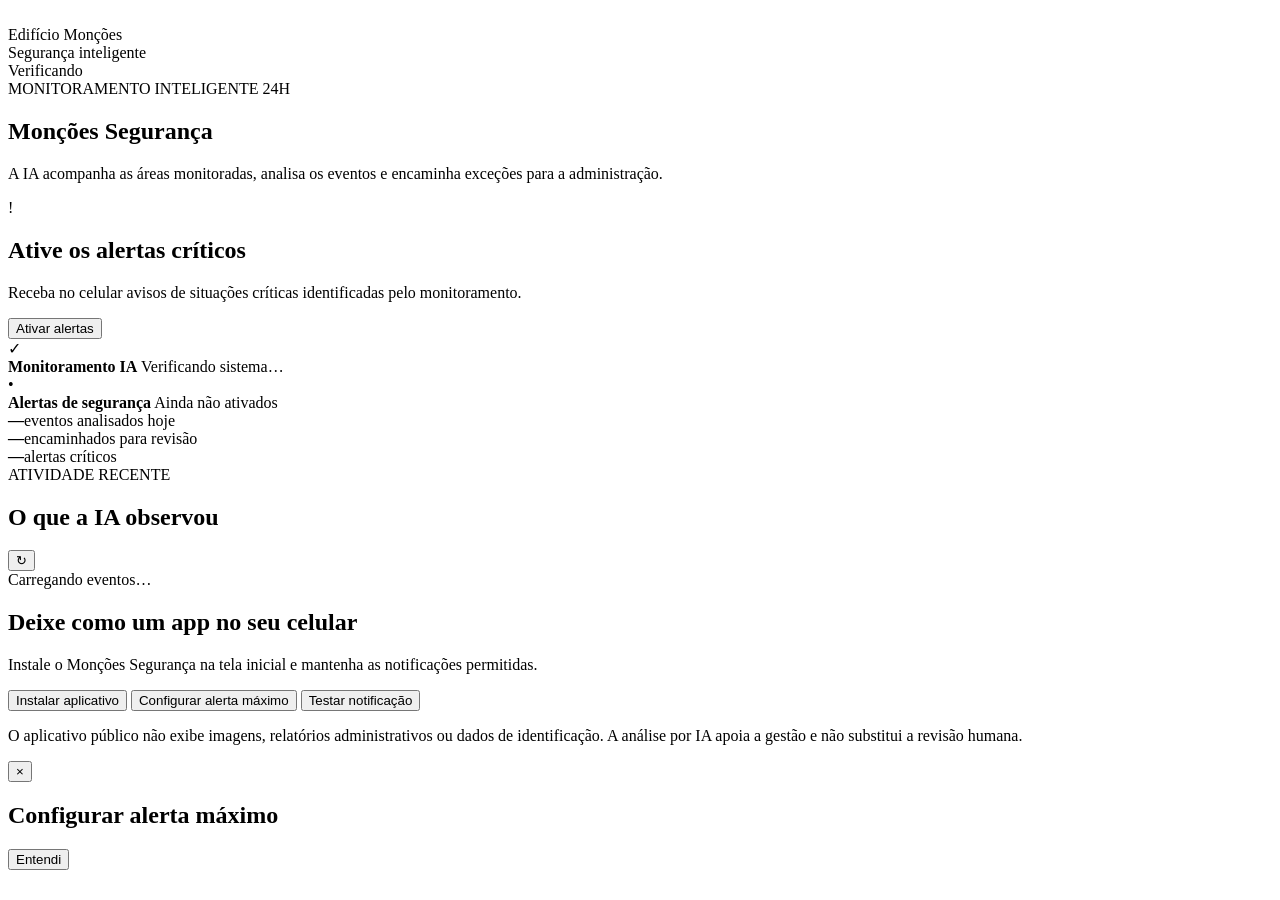
==== moncoes-alertas-pwa/static/resident/index.html @ 3ec7fb37 "Add resident Moncoes Seguranca PWA" ====
<!doctype html>
<html lang="pt-BR">
<head>
  <meta charset="utf-8">
  <meta name="viewport" content="width=device-width,initial-scale=1,viewport-fit=cover">
  <meta name="theme-color" content="#f6f8fb">
  <meta name="apple-mobile-web-app-capable" content="yes">
  <meta name="apple-mobile-web-app-status-bar-style" content="default">
  <meta name="apple-mobile-web-app-title" content="Monções Segurança">
  <title>Monções Segurança</title>
  <link rel="manifest" href="/seguranca/manifest.webmanifest">
  <link rel="icon" href="/seguranca/icon.svg">
  <link rel="apple-touch-icon" href="/seguranca/icon.svg">
  <link rel="stylesheet" href="/static/resident/style.css">
</head>
<body>
  <main class="app-shell">
    <header class="topbar">
      <div class="brand">
        <img src="/seguranca/icon.svg" alt="" class="brand-logo">
        <div>
          <div class="brand-name">Edifício Monções</div>
          <div class="brand-sub">Segurança inteligente</div>
        </div>
      </div>
      <span id="liveBadge" class="live-badge checking"><span class="pulse"></span>Verificando</span>
    </header>

    <section class="hero">
      <div class="hero-kicker">MONITORAMENTO INTELIGENTE 24H</div>
      <h1>Monções Segurança</h1>
      <p>A IA acompanha as áreas monitoradas, analisa os eventos e encaminha exceções para a administração.</p>
    </section>

    <section id="pushCard" class="push-card">
      <div class="push-icon" id="pushIcon">!</div>
      <div class="push-copy">
        <h2 id="pushTitle">Ative os alertas críticos</h2>
        <p id="pushText">Receba no celular avisos de situações críticas identificadas pelo monitoramento.</p>
      </div>
      <button id="pushBtn" class="primary-btn">Ativar alertas</button>
    </section>

    <section class="status-grid">
      <article class="status-card">
        <span class="status-icon ok">✓</span>
        <div>
          <strong id="monitorTitle">Monitoramento IA</strong>
          <span id="monitorText">Verificando sistema…</span>
        </div>
      </article>
      <article class="status-card">
        <span id="notificationCheck" class="status-icon neutral">•</span>
        <div>
          <strong>Alertas de segurança</strong>
          <span id="notificationText">Ainda não ativados</span>
        </div>
      </article>
    </section>

    <section class="metrics">
      <article><strong id="metricAnalyzed">—</strong><span>eventos analisados hoje</span></article>
      <article><strong id="metricReview">—</strong><span>encaminhados para revisão</span></article>
      <article><strong id="metricCritical">—</strong><span>alertas críticos</span></article>
    </section>

    <section class="feed-section">
      <div class="section-head">
        <div>
          <span class="eyebrow">ATIVIDADE RECENTE</span>
          <h2>O que a IA observou</h2>
        </div>
        <button id="refreshBtn" class="icon-btn" aria-label="Atualizar">↻</button>
      </div>
      <div id="events" class="event-list">
        <div class="loading-card">Carregando eventos…</div>
      </div>
    </section>

    <section class="setup-section">
      <h2>Deixe como um app no seu celular</h2>
      <p>Instale o Monções Segurança na tela inicial e mantenha as notificações permitidas.</p>
      <div class="setup-actions">
        <button id="installBtn" class="secondary-btn">Instalar aplicativo</button>
        <button id="maxAlertBtn" class="text-btn">Configurar alerta máximo</button>
        <button id="testBtn" class="text-btn hidden">Testar notificação</button>
      </div>
    </section>

    <footer>
      <p>O aplicativo público não exibe imagens, relatórios administrativos ou dados de identificação. A análise por IA apoia a gestão e não substitui a revisão humana.</p>
    </footer>
  </main>

  <div id="modal" class="modal hidden" role="dialog" aria-modal="true" aria-labelledby="modalTitle">
    <div class="modal-card">
      <button id="closeModal" class="modal-close" aria-label="Fechar">×</button>
      <h2 id="modalTitle">Configurar alerta máximo</h2>
      <div id="modalBody"></div>
      <button id="modalOk" class="primary-btn">Entendi</button>
    </div>
  </div>

  <script src="/static/resident/app.js" defer></script>
</body>
</html>
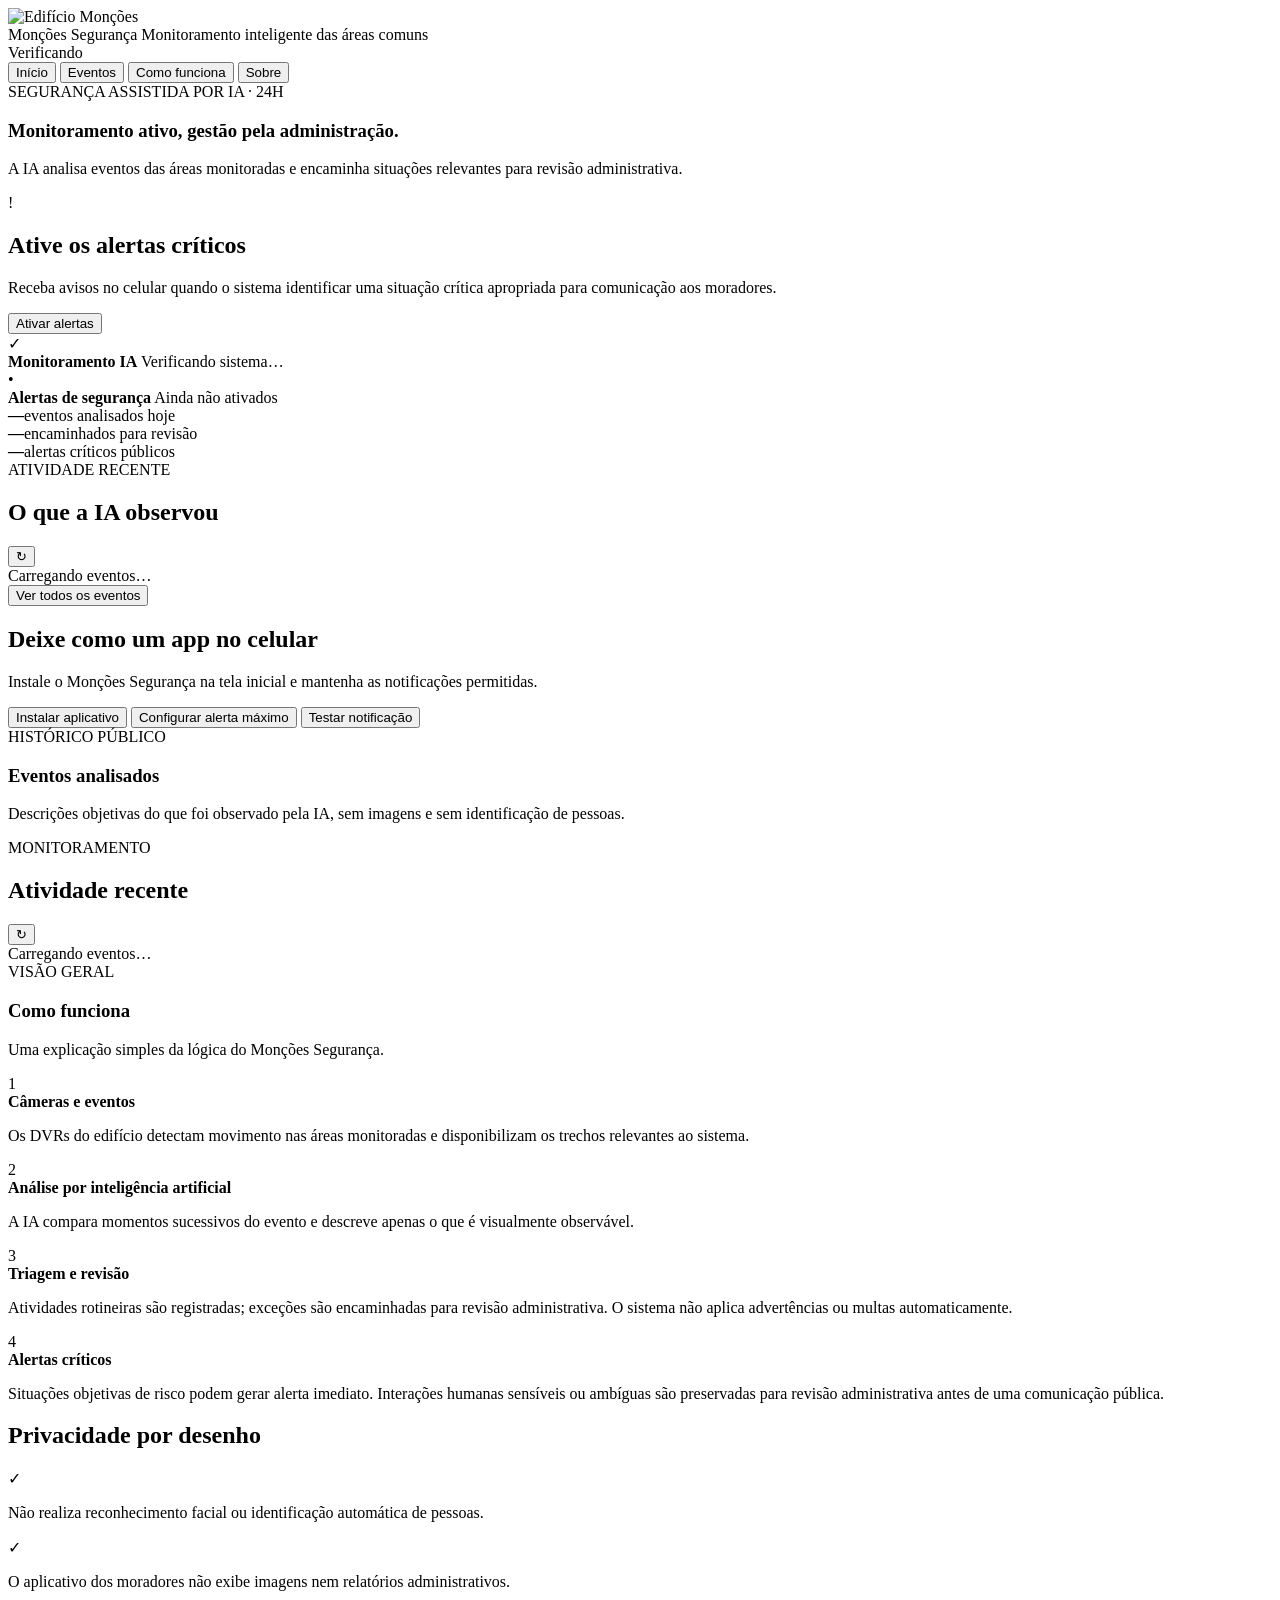
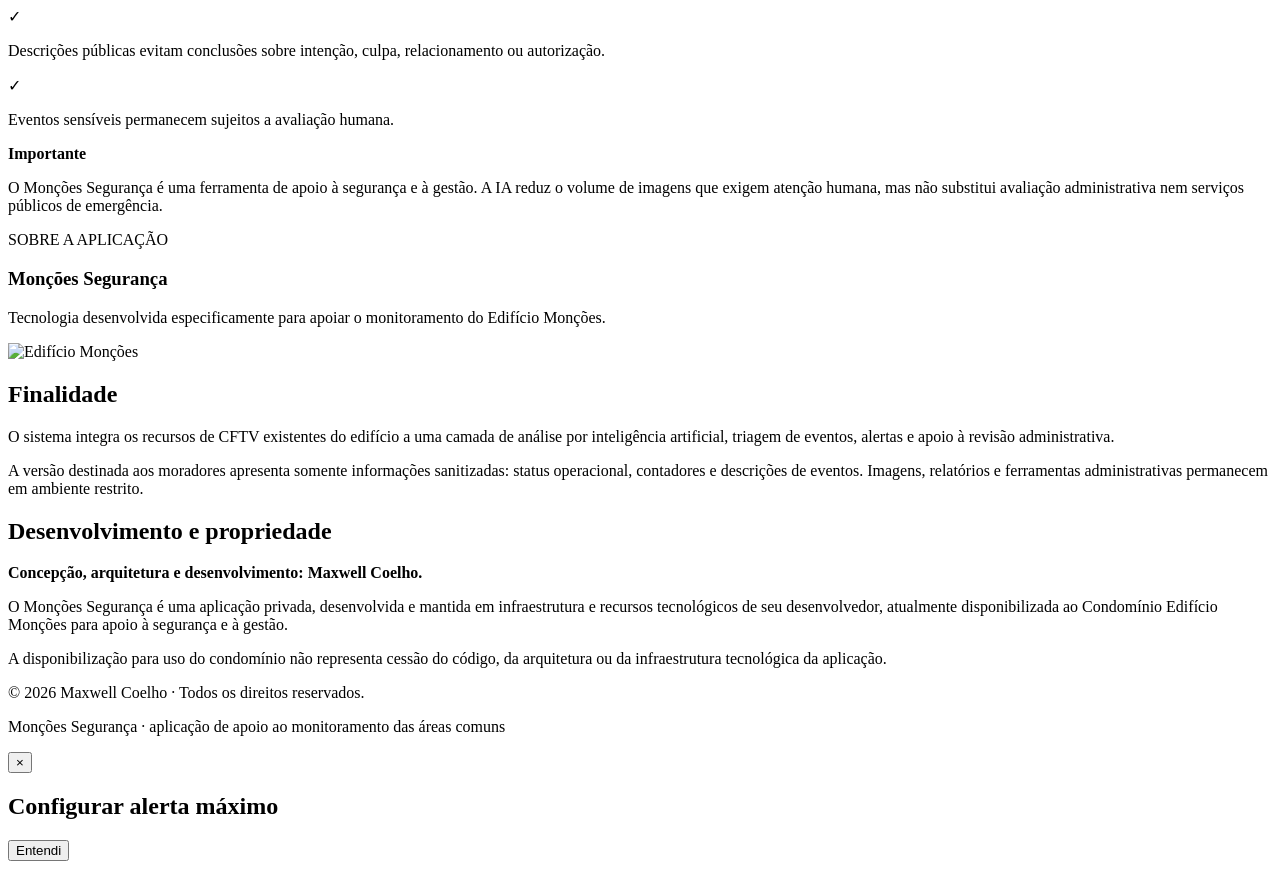
==== commit 3ba1ea3b: "Add branded resident app tabs and ownership information" ====
--- a/moncoes-alertas-pwa/static/resident/index.html
+++ b/moncoes-alertas-pwa/static/resident/index.html
@@ -3,7 +3,7 @@
 <head>
   <meta charset="utf-8">
   <meta name="viewport" content="width=device-width,initial-scale=1,viewport-fit=cover">
-  <meta name="theme-color" content="#f6f8fb">
+  <meta name="theme-color" content="#ede7e1">
   <meta name="apple-mobile-web-app-capable" content="yes">
   <meta name="apple-mobile-web-app-status-bar-style" content="default">
   <meta name="apple-mobile-web-app-title" content="Monções Segurança">
@@ -15,80 +15,159 @@
 </head>
 <body>
   <main class="app-shell">
-    <header class="topbar">
-      <div class="brand">
-        <img src="/seguranca/icon.svg" alt="" class="brand-logo">
+    <header class="identity-card">
+      <img src="/static/resident/brand-logo.svg" alt="Edifício Monções" class="official-logo">
+      <div class="identity-row">
         <div>
-          <div class="brand-name">Edifício Monções</div>
-          <div class="brand-sub">Segurança inteligente</div>
+          <span class="product-name">Monções Segurança</span>
+          <span class="product-sub">Monitoramento inteligente das áreas comuns</span>
         </div>
+        <span id="liveBadge" class="live-badge checking"><span class="pulse"></span>Verificando</span>
       </div>
-      <span id="liveBadge" class="live-badge checking"><span class="pulse"></span>Verificando</span>
     </header>
 
-    <section class="hero">
-      <div class="hero-kicker">MONITORAMENTO INTELIGENTE 24H</div>
-      <h1>Monções Segurança</h1>
-      <p>A IA acompanha as áreas monitoradas, analisa os eventos e encaminha exceções para a administração.</p>
+    <nav class="tabbar" aria-label="Navegação principal">
+      <button class="tab active" data-tab="inicio">Início</button>
+      <button class="tab" data-tab="eventos">Eventos</button>
+      <button class="tab" data-tab="como">Como funciona</button>
+      <button class="tab" data-tab="sobre">Sobre</button>
+    </nav>
+
+    <section class="tab-panel active" data-panel="inicio">
+      <section class="hero">
+        <span class="eyebrow">SEGURANÇA ASSISTIDA POR IA · 24H</span>
+        <h1>Monitoramento ativo, gestão pela administração.</h1>
+        <p>A IA analisa eventos das áreas monitoradas e encaminha situações relevantes para revisão administrativa.</p>
+      </section>
+
+      <section id="pushCard" class="push-card">
+        <div class="push-icon" id="pushIcon">!</div>
+        <div class="push-copy">
+          <h2 id="pushTitle">Ative os alertas críticos</h2>
+          <p id="pushText">Receba avisos no celular quando o sistema identificar uma situação crítica apropriada para comunicação aos moradores.</p>
+        </div>
+        <button id="pushBtn" class="primary-btn">Ativar alertas</button>
+      </section>
+
+      <section class="status-grid">
+        <article class="status-card">
+          <span class="status-icon ok">✓</span>
+          <div>
+            <strong id="monitorTitle">Monitoramento IA</strong>
+            <span id="monitorText">Verificando sistema…</span>
+          </div>
+        </article>
+        <article class="status-card">
+          <span id="notificationCheck" class="status-icon neutral">•</span>
+          <div>
+            <strong>Alertas de segurança</strong>
+            <span id="notificationText">Ainda não ativados</span>
+          </div>
+        </article>
+      </section>
+
+      <section class="metrics">
+        <article><strong id="metricAnalyzed">—</strong><span>eventos analisados hoje</span></article>
+        <article><strong id="metricReview">—</strong><span>encaminhados para revisão</span></article>
+        <article><strong id="metricCritical">—</strong><span>alertas críticos públicos</span></article>
+      </section>
+
+      <section class="feed-section">
+        <div class="section-head">
+          <div><span class="eyebrow">ATIVIDADE RECENTE</span><h2>O que a IA observou</h2></div>
+          <button id="homeRefreshBtn" class="icon-btn" aria-label="Atualizar">↻</button>
+        </div>
+        <div id="homeEvents" class="event-list"><div class="loading-card">Carregando eventos…</div></div>
+        <button id="seeAllBtn" class="wide-link">Ver todos os eventos</button>
+      </section>
+
+      <section class="setup-section">
+        <h2>Deixe como um app no celular</h2>
+        <p>Instale o Monções Segurança na tela inicial e mantenha as notificações permitidas.</p>
+        <div class="setup-actions">
+          <button id="installBtn" class="secondary-btn">Instalar aplicativo</button>
+          <button id="maxAlertBtn" class="text-btn">Configurar alerta máximo</button>
+          <button id="testBtn" class="text-btn hidden">Testar notificação</button>
+        </div>
+      </section>
     </section>
 
-    <section id="pushCard" class="push-card">
-      <div class="push-icon" id="pushIcon">!</div>
-      <div class="push-copy">
-        <h2 id="pushTitle">Ative os alertas críticos</h2>
-        <p id="pushText">Receba no celular avisos de situações críticas identificadas pelo monitoramento.</p>
-      </div>
-      <button id="pushBtn" class="primary-btn">Ativar alertas</button>
+    <section class="tab-panel" data-panel="eventos">
+      <section class="page-title">
+        <span class="eyebrow">HISTÓRICO PÚBLICO</span>
+        <h1>Eventos analisados</h1>
+        <p>Descrições objetivas do que foi observado pela IA, sem imagens e sem identificação de pessoas.</p>
+      </section>
+      <section class="feed-section">
+        <div class="section-head">
+          <div><span class="eyebrow">MONITORAMENTO</span><h2>Atividade recente</h2></div>
+          <button id="refreshBtn" class="icon-btn" aria-label="Atualizar">↻</button>
+        </div>
+        <div id="events" class="event-list"><div class="loading-card">Carregando eventos…</div></div>
+      </section>
     </section>
 
-    <section class="status-grid">
-      <article class="status-card">
-        <span class="status-icon ok">✓</span>
-        <div>
-          <strong id="monitorTitle">Monitoramento IA</strong>
-          <span id="monitorText">Verificando sistema…</span>
+    <section class="tab-panel" data-panel="como">
+      <section class="page-title">
+        <span class="eyebrow">VISÃO GERAL</span>
+        <h1>Como funciona</h1>
+        <p>Uma explicação simples da lógica do Monções Segurança.</p>
+      </section>
+
+      <section class="info-card flow-card">
+        <div class="flow-step"><span>1</span><div><strong>Câmeras e eventos</strong><p>Os DVRs do edifício detectam movimento nas áreas monitoradas e disponibilizam os trechos relevantes ao sistema.</p></div></div>
+        <div class="flow-line"></div>
+        <div class="flow-step"><span>2</span><div><strong>Análise por inteligência artificial</strong><p>A IA compara momentos sucessivos do evento e descreve apenas o que é visualmente observável.</p></div></div>
+        <div class="flow-line"></div>
+        <div class="flow-step"><span>3</span><div><strong>Triagem e revisão</strong><p>Atividades rotineiras são registradas; exceções são encaminhadas para revisão administrativa. O sistema não aplica advertências ou multas automaticamente.</p></div></div>
+        <div class="flow-line"></div>
+        <div class="flow-step"><span>4</span><div><strong>Alertas críticos</strong><p>Situações objetivas de risco podem gerar alerta imediato. Interações humanas sensíveis ou ambíguas são preservadas para revisão administrativa antes de uma comunicação pública.</p></div></div>
+      </section>
+
+      <section class="info-card">
+        <h2>Privacidade por desenho</h2>
+        <div class="privacy-grid">
+          <div><span>✓</span><p>Não realiza reconhecimento facial ou identificação automática de pessoas.</p></div>
+          <div><span>✓</span><p>O aplicativo dos moradores não exibe imagens nem relatórios administrativos.</p></div>
+          <div><span>✓</span><p>Descrições públicas evitam conclusões sobre intenção, culpa, relacionamento ou autorização.</p></div>
+          <div><span>✓</span><p>Eventos sensíveis permanecem sujeitos a avaliação humana.</p></div>
         </div>
-      </article>
-      <article class="status-card">
-        <span id="notificationCheck" class="status-icon neutral">•</span>
-        <div>
-          <strong>Alertas de segurança</strong>
-          <span id="notificationText">Ainda não ativados</span>
-        </div>
-      </article>
+      </section>
+
+      <section class="info-card note-card">
+        <strong>Importante</strong>
+        <p>O Monções Segurança é uma ferramenta de apoio à segurança e à gestão. A IA reduz o volume de imagens que exigem atenção humana, mas não substitui avaliação administrativa nem serviços públicos de emergência.</p>
+      </section>
     </section>
 
-    <section class="metrics">
-      <article><strong id="metricAnalyzed">—</strong><span>eventos analisados hoje</span></article>
-      <article><strong id="metricReview">—</strong><span>encaminhados para revisão</span></article>
-      <article><strong id="metricCritical">—</strong><span>alertas críticos</span></article>
-    </section>
+    <section class="tab-panel" data-panel="sobre">
+      <section class="page-title">
+        <span class="eyebrow">SOBRE A APLICAÇÃO</span>
+        <h1>Monções Segurança</h1>
+        <p>Tecnologia desenvolvida especificamente para apoiar o monitoramento do Edifício Monções.</p>
+      </section>
 
-    <section class="feed-section">
-      <div class="section-head">
-        <div>
-          <span class="eyebrow">ATIVIDADE RECENTE</span>
-          <h2>O que a IA observou</h2>
-        </div>
-        <button id="refreshBtn" class="icon-btn" aria-label="Atualizar">↻</button>
-      </div>
-      <div id="events" class="event-list">
-        <div class="loading-card">Carregando eventos…</div>
-      </div>
-    </section>
+      <section class="about-identity">
+        <img src="/static/resident/brand-logo.svg" alt="Edifício Monções" class="about-logo">
+      </section>
 
-    <section class="setup-section">
-      <h2>Deixe como um app no seu celular</h2>
-      <p>Instale o Monções Segurança na tela inicial e mantenha as notificações permitidas.</p>
-      <div class="setup-actions">
-        <button id="installBtn" class="secondary-btn">Instalar aplicativo</button>
-        <button id="maxAlertBtn" class="text-btn">Configurar alerta máximo</button>
-        <button id="testBtn" class="text-btn hidden">Testar notificação</button>
-      </div>
+      <section class="info-card">
+        <h2>Finalidade</h2>
+        <p>O sistema integra os recursos de CFTV existentes do edifício a uma camada de análise por inteligência artificial, triagem de eventos, alertas e apoio à revisão administrativa.</p>
+        <p>A versão destinada aos moradores apresenta somente informações sanitizadas: status operacional, contadores e descrições de eventos. Imagens, relatórios e ferramentas administrativas permanecem em ambiente restrito.</p>
+      </section>
+
+      <section class="info-card ownership-card">
+        <h2>Desenvolvimento e propriedade</h2>
+        <p><strong>Concepção, arquitetura e desenvolvimento: Maxwell Coelho.</strong></p>
+        <p>O Monções Segurança é uma aplicação privada, desenvolvida e mantida em infraestrutura e recursos tecnológicos de seu desenvolvedor, atualmente disponibilizada ao Condomínio Edifício Monções para apoio à segurança e à gestão.</p>
+        <p>A disponibilização para uso do condomínio não representa cessão do código, da arquitetura ou da infraestrutura tecnológica da aplicação.</p>
+        <div class="copyright">© 2026 Maxwell Coelho · Todos os direitos reservados.</div>
+      </section>
     </section>
 
     <footer>
-      <p>O aplicativo público não exibe imagens, relatórios administrativos ou dados de identificação. A análise por IA apoia a gestão e não substitui a revisão humana.</p>
+      <p>Monções Segurança · aplicação de apoio ao monitoramento das áreas comuns</p>
     </footer>
   </main>
 
@@ -97,7 +176,7 @@
       <button id="closeModal" class="modal-close" aria-label="Fechar">×</button>
       <h2 id="modalTitle">Configurar alerta máximo</h2>
       <div id="modalBody"></div>
-      <button id="modalOk" class="primary-btn">Entendi</button>
+      <button id="modalOk" class="modal-primary">Entendi</button>
     </div>
   </div>
 
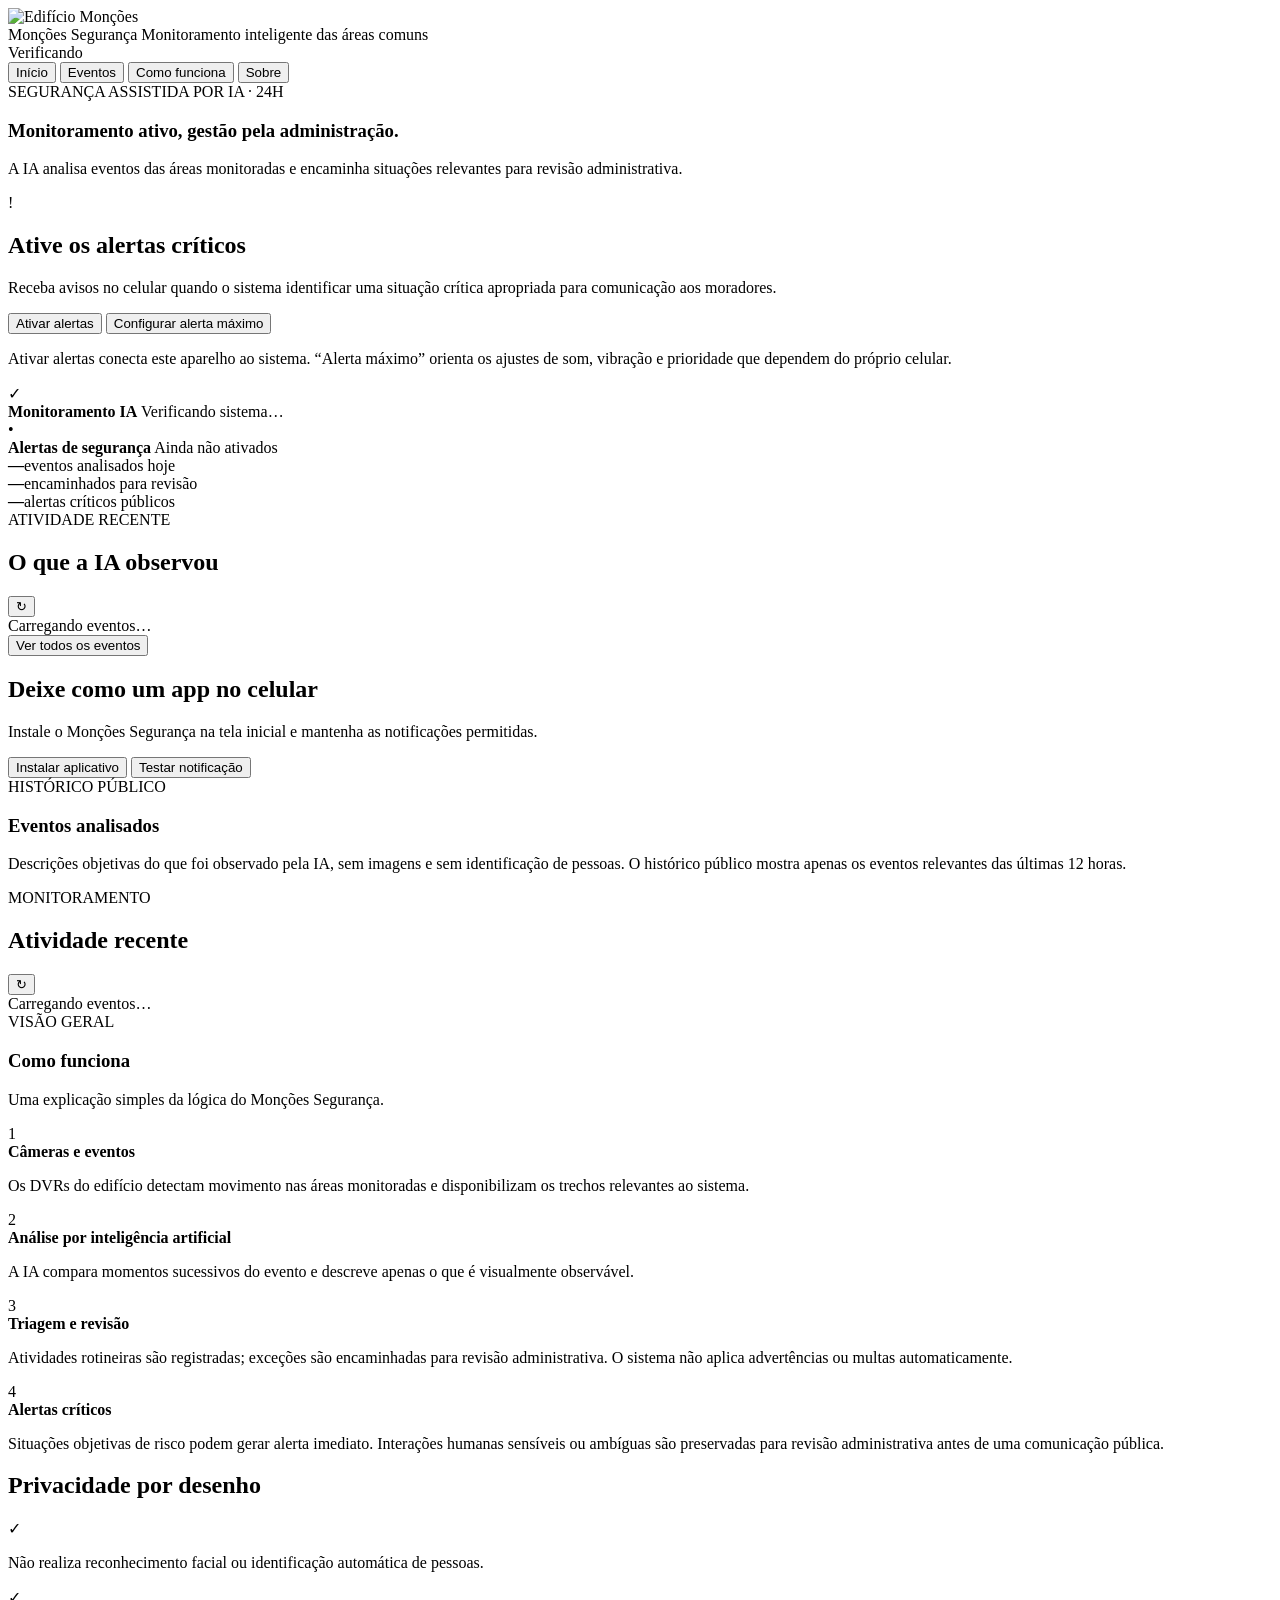
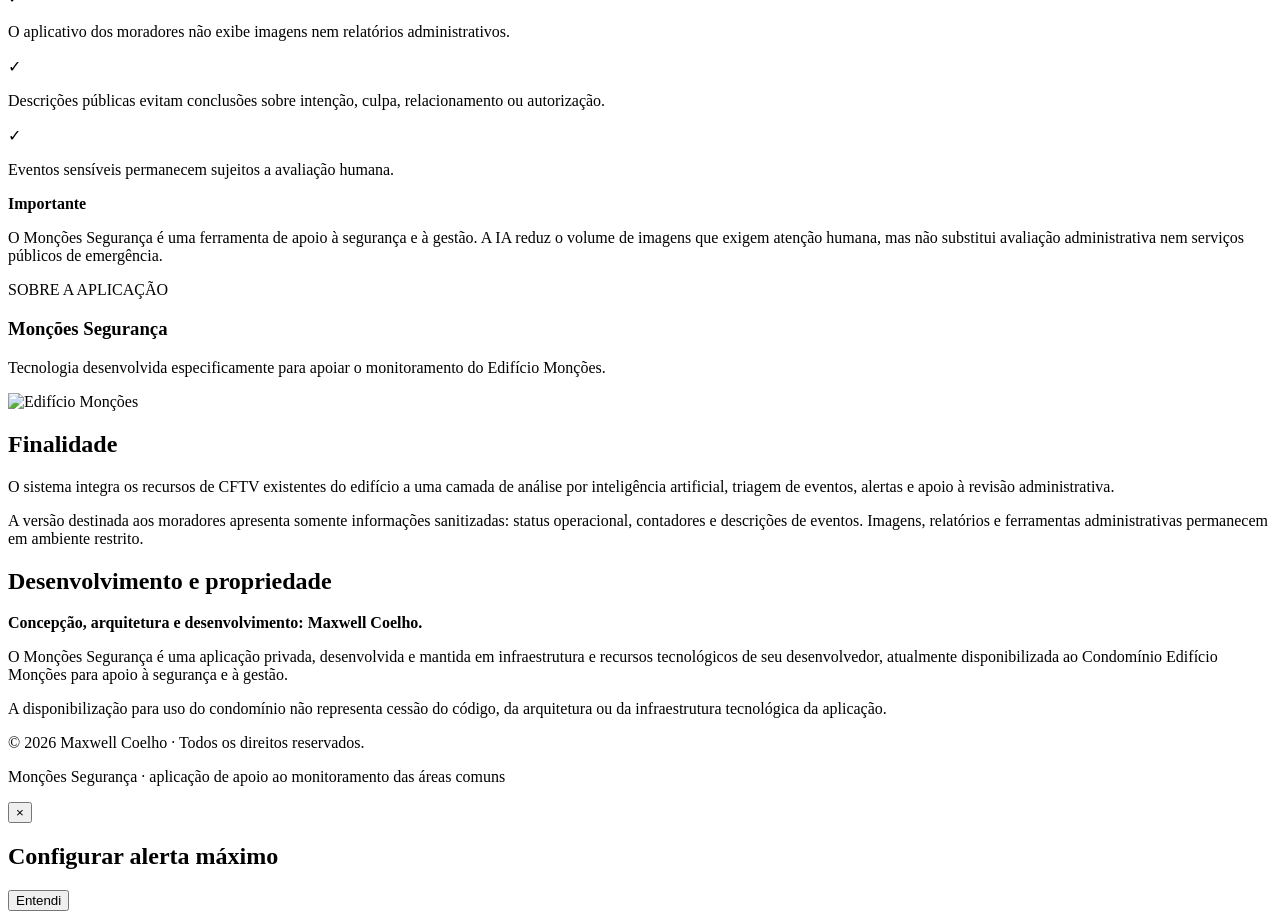
==== commit a41652ee: "Clarify resident notification controls and 12-hour event window" ====
--- a/moncoes-alertas-pwa/static/resident/index.html
+++ b/moncoes-alertas-pwa/static/resident/index.html
@@ -11,7 +11,7 @@
   <link rel="manifest" href="/seguranca/manifest.webmanifest">
   <link rel="icon" href="/seguranca/icon.svg">
   <link rel="apple-touch-icon" href="/seguranca/icon.svg">
-  <link rel="stylesheet" href="/static/resident/style.css">
+  <link rel="stylesheet" href="/static/resident/style.css?v=20260927-2">
 </head>
 <body>
   <main class="app-shell">
@@ -46,7 +46,11 @@
           <h2 id="pushTitle">Ative os alertas críticos</h2>
           <p id="pushText">Receba avisos no celular quando o sistema identificar uma situação crítica apropriada para comunicação aos moradores.</p>
         </div>
-        <button id="pushBtn" class="primary-btn">Ativar alertas</button>
+        <div class="push-actions">
+          <button id="pushBtn" class="primary-btn">Ativar alertas</button>
+          <button id="maxAlertBtn" class="max-alert-btn">Configurar alerta máximo</button>
+        </div>
+        <p class="push-note">Ativar alertas conecta este aparelho ao sistema. “Alerta máximo” orienta os ajustes de som, vibração e prioridade que dependem do próprio celular.</p>
       </section>
 
       <section class="status-grid">
@@ -86,7 +90,6 @@
         <p>Instale o Monções Segurança na tela inicial e mantenha as notificações permitidas.</p>
         <div class="setup-actions">
           <button id="installBtn" class="secondary-btn">Instalar aplicativo</button>
-          <button id="maxAlertBtn" class="text-btn">Configurar alerta máximo</button>
           <button id="testBtn" class="text-btn hidden">Testar notificação</button>
         </div>
       </section>
@@ -96,7 +99,7 @@
       <section class="page-title">
         <span class="eyebrow">HISTÓRICO PÚBLICO</span>
         <h1>Eventos analisados</h1>
-        <p>Descrições objetivas do que foi observado pela IA, sem imagens e sem identificação de pessoas.</p>
+        <p>Descrições objetivas do que foi observado pela IA, sem imagens e sem identificação de pessoas. O histórico público mostra apenas os eventos relevantes das últimas 12 horas.</p>
       </section>
       <section class="feed-section">
         <div class="section-head">
@@ -180,6 +183,6 @@
     </div>
   </div>
 
-  <script src="/static/resident/app.js" defer></script>
+  <script src="/static/resident/app.js?v=20260927-2" defer></script>
 </body>
 </html>
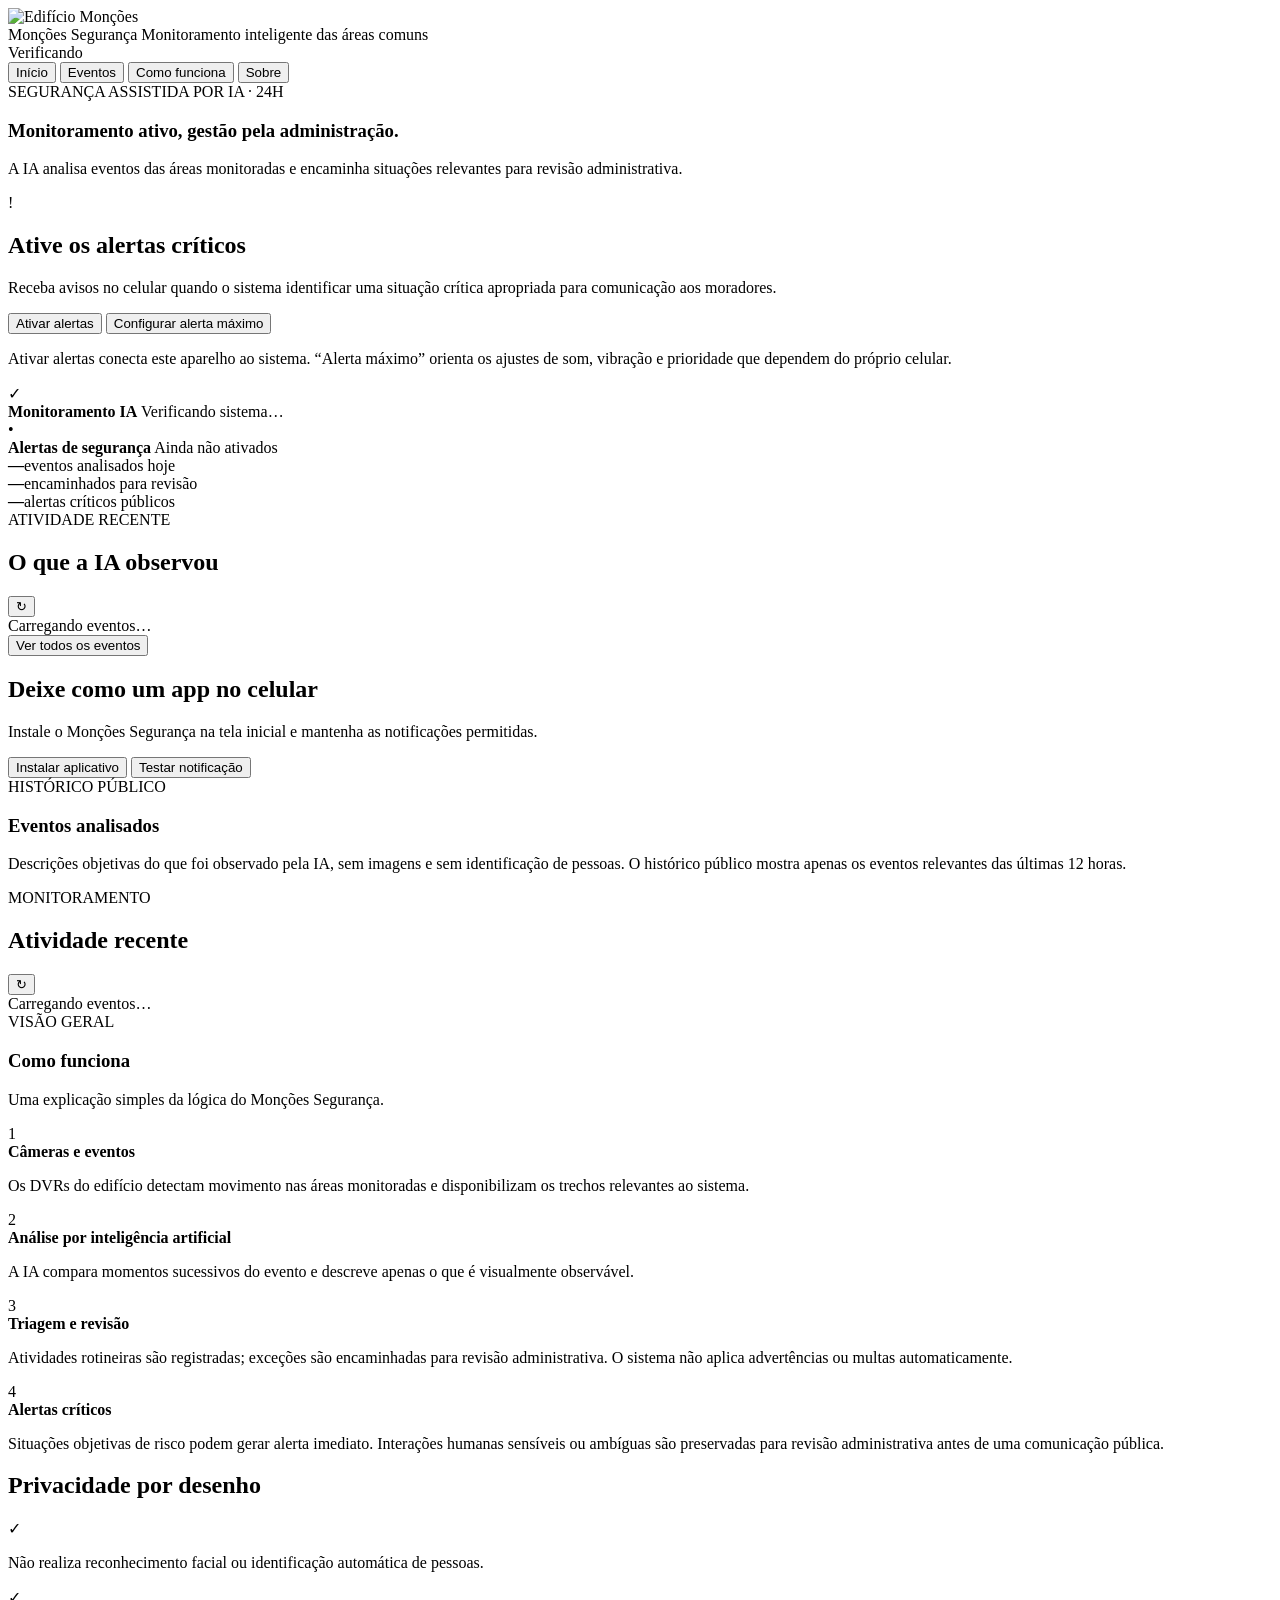
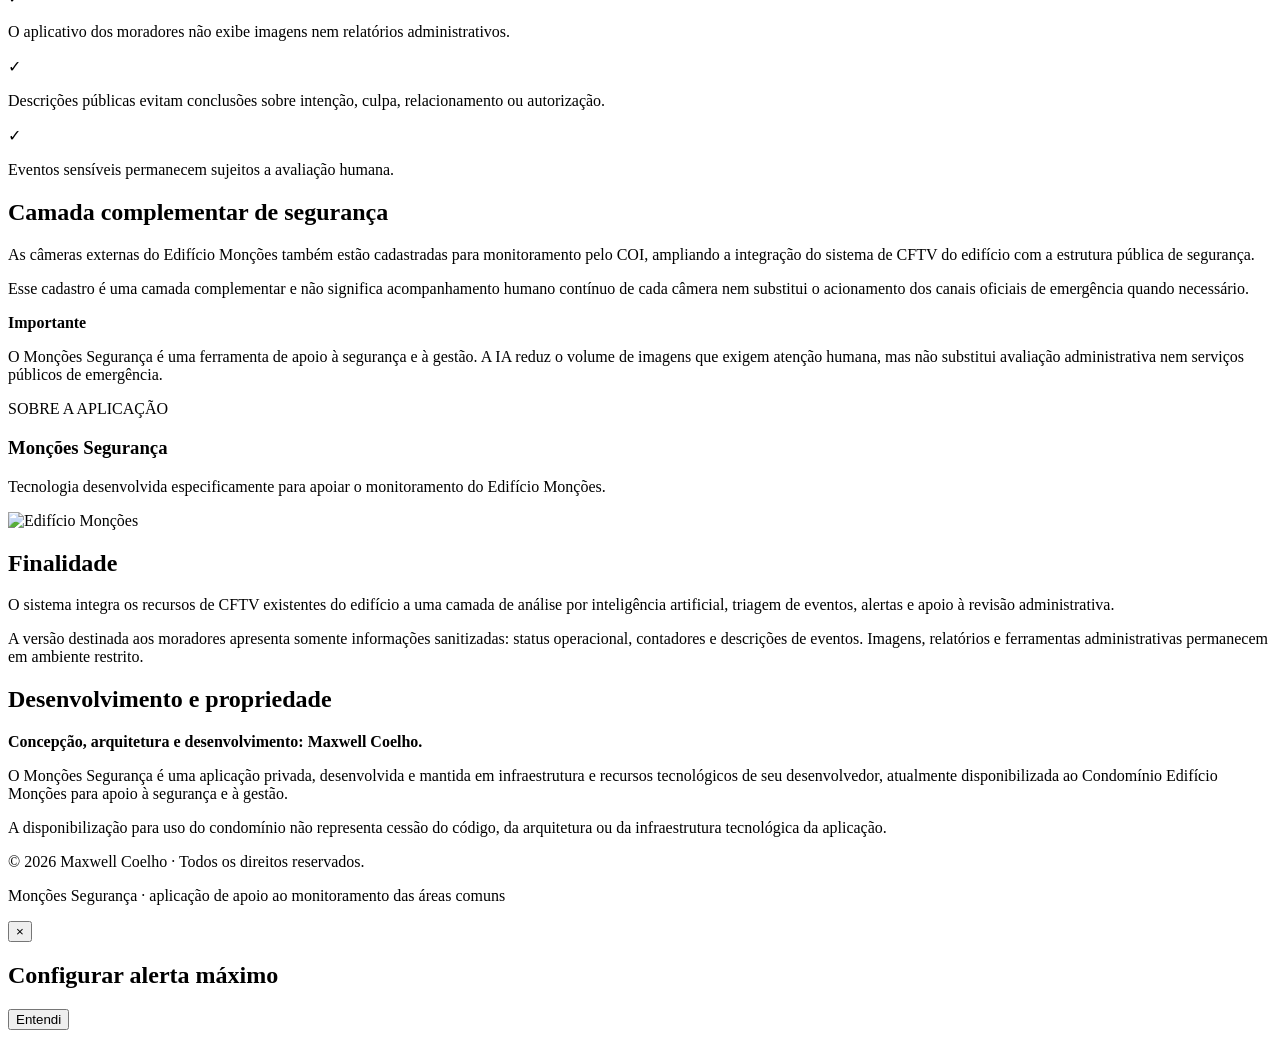
==== commit 315f6e5c: "Explain COI security integration in resident app" ====
--- a/moncoes-alertas-pwa/static/resident/index.html
+++ b/moncoes-alertas-pwa/static/resident/index.html
@@ -11,7 +11,7 @@
   <link rel="manifest" href="/seguranca/manifest.webmanifest">
   <link rel="icon" href="/seguranca/icon.svg">
   <link rel="apple-touch-icon" href="/seguranca/icon.svg">
-  <link rel="stylesheet" href="/static/resident/style.css?v=20260927-2">
+  <link rel="stylesheet" href="/static/resident/style.css?v=20260927-4">
 </head>
 <body>
   <main class="app-shell">
@@ -137,6 +137,12 @@
         </div>
       </section>
 
+      <section class="info-card coi-card">
+        <h2>Camada complementar de segurança</h2>
+        <p>As câmeras externas do Edifício Monções também estão cadastradas para monitoramento pelo COI, ampliando a integração do sistema de CFTV do edifício com a estrutura pública de segurança.</p>
+        <p class="fine-print">Esse cadastro é uma camada complementar e não significa acompanhamento humano contínuo de cada câmera nem substitui o acionamento dos canais oficiais de emergência quando necessário.</p>
+      </section>
+
       <section class="info-card note-card">
         <strong>Importante</strong>
         <p>O Monções Segurança é uma ferramenta de apoio à segurança e à gestão. A IA reduz o volume de imagens que exigem atenção humana, mas não substitui avaliação administrativa nem serviços públicos de emergência.</p>
@@ -183,6 +189,6 @@
     </div>
   </div>
 
-  <script src="/static/resident/app.js?v=20260927-2" defer></script>
+  <script src="/static/resident/app.js?v=20260927-4" defer></script>
 </body>
 </html>
